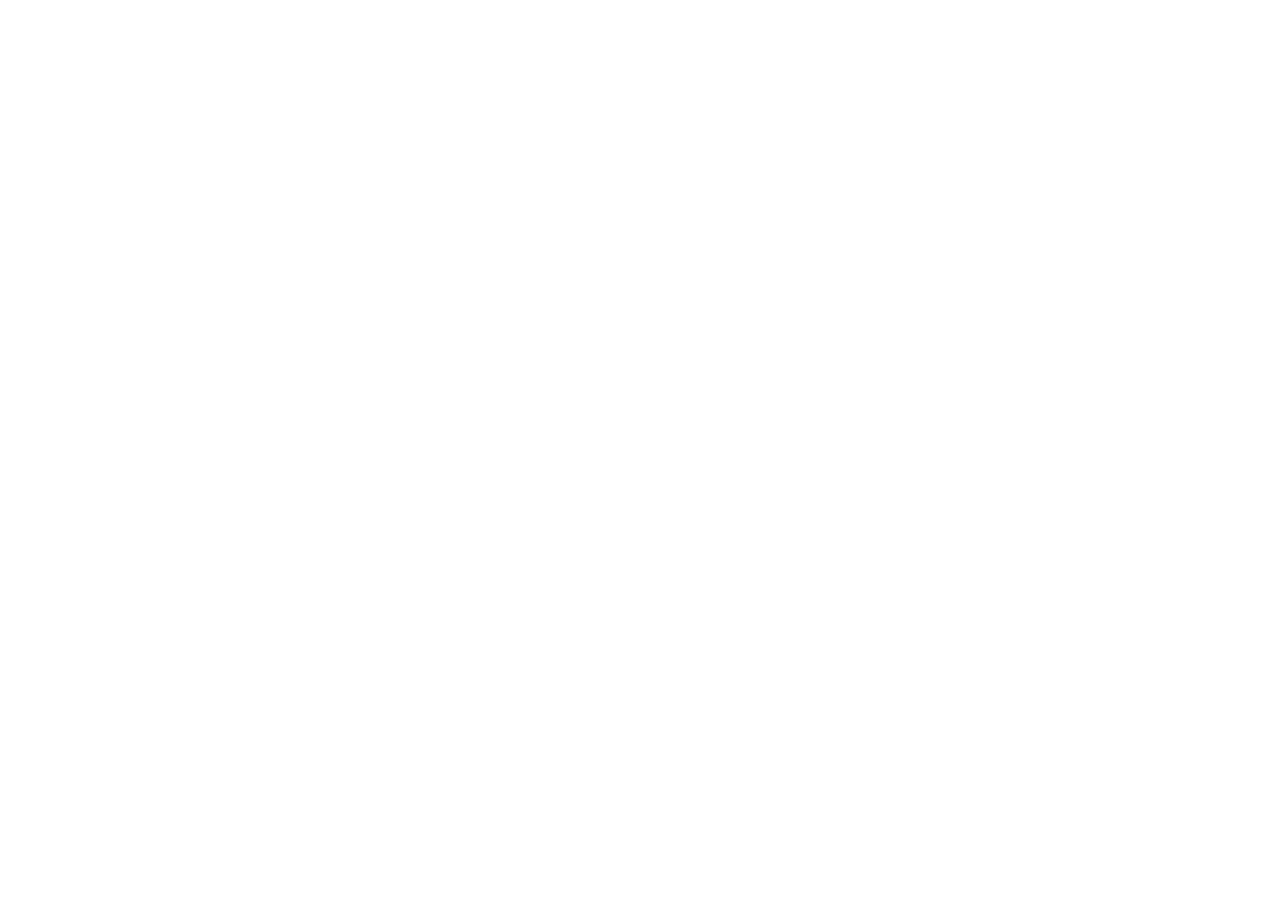
==== Paginaprimaria.html @ e2592607 "se modifico el archivo pagina principal" ====
<!DOCTYPE html>
<html lang="en">
<head>
    <meta charset="UTF-8">
    <meta http-equiv="X-UA-Compatible" content="IE=edge">
    <meta name="viewport" content="width=device-width, initial-scale=1.0">
    <title>Document</title>
</head>
<body>
    
</body>
</html>
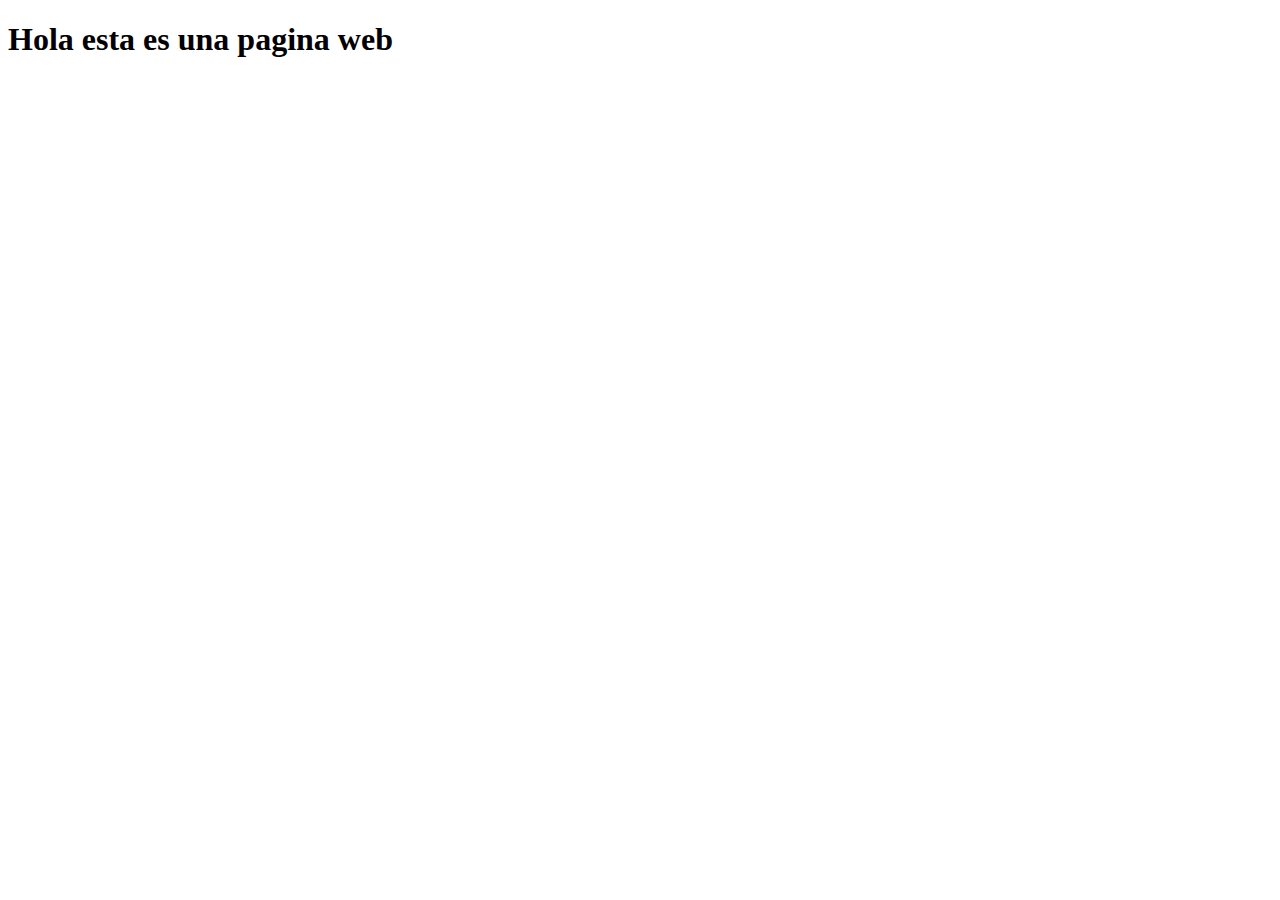
==== commit 39016f18: "Se agrego un h2 a la principal" ====
--- a/Paginaprimaria.html
+++ b/Paginaprimaria.html
@@ -7,6 +7,6 @@
     <title>Document</title>
 </head>
 <body>
-    
+    <h1>Hola esta es una pagina web</h1>
 </body>
 </html>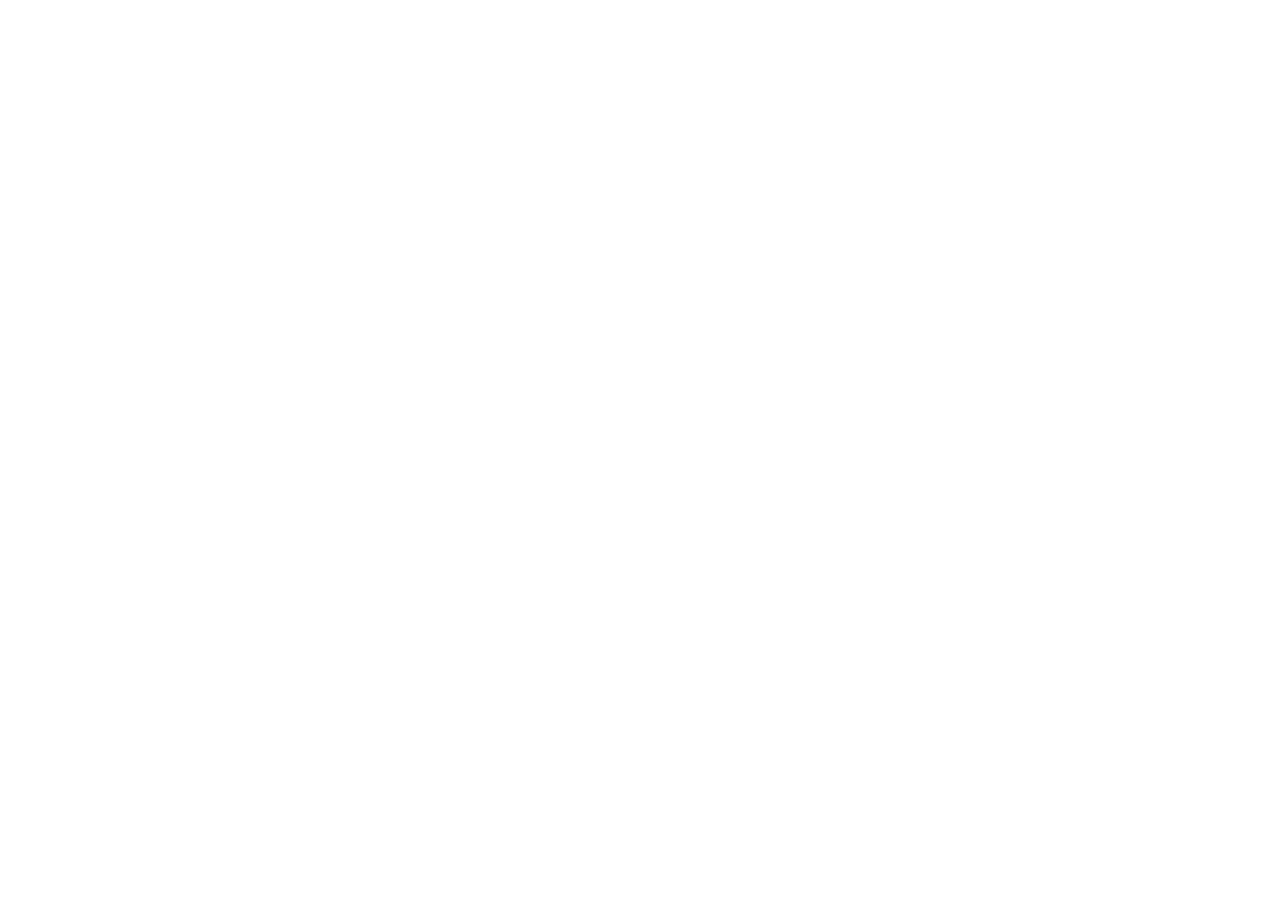
==== commit 8d646fa1: "Merge remote-tracking branch 'origin/main' into main" ====
--- a/Paginaprimaria.html
+++ b/Paginaprimaria.html
@@ -7,6 +7,6 @@
     <title>Document</title>
 </head>
 <body>
-    <h1>Hola esta es una pagina web</h1>
+    
 </body>
 </html>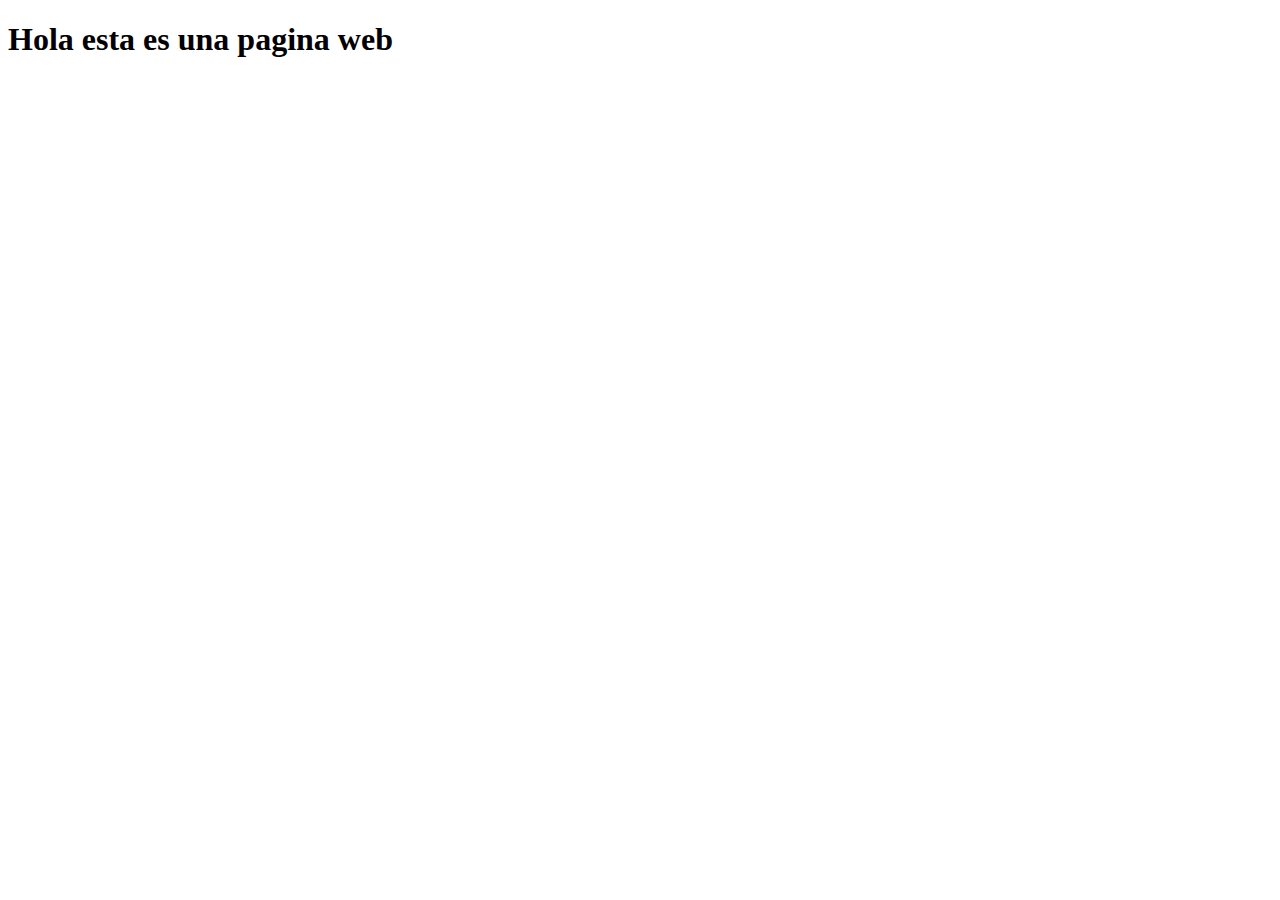
==== commit fd7e748d: "Merge remote-tracking branch 'origin/main' into main" ====
--- a/Paginaprimaria.html
+++ b/Paginaprimaria.html
@@ -7,6 +7,6 @@
     <title>Document</title>
 </head>
 <body>
-    
+    <h1>Hola esta es una pagina web</h1>
 </body>
 </html>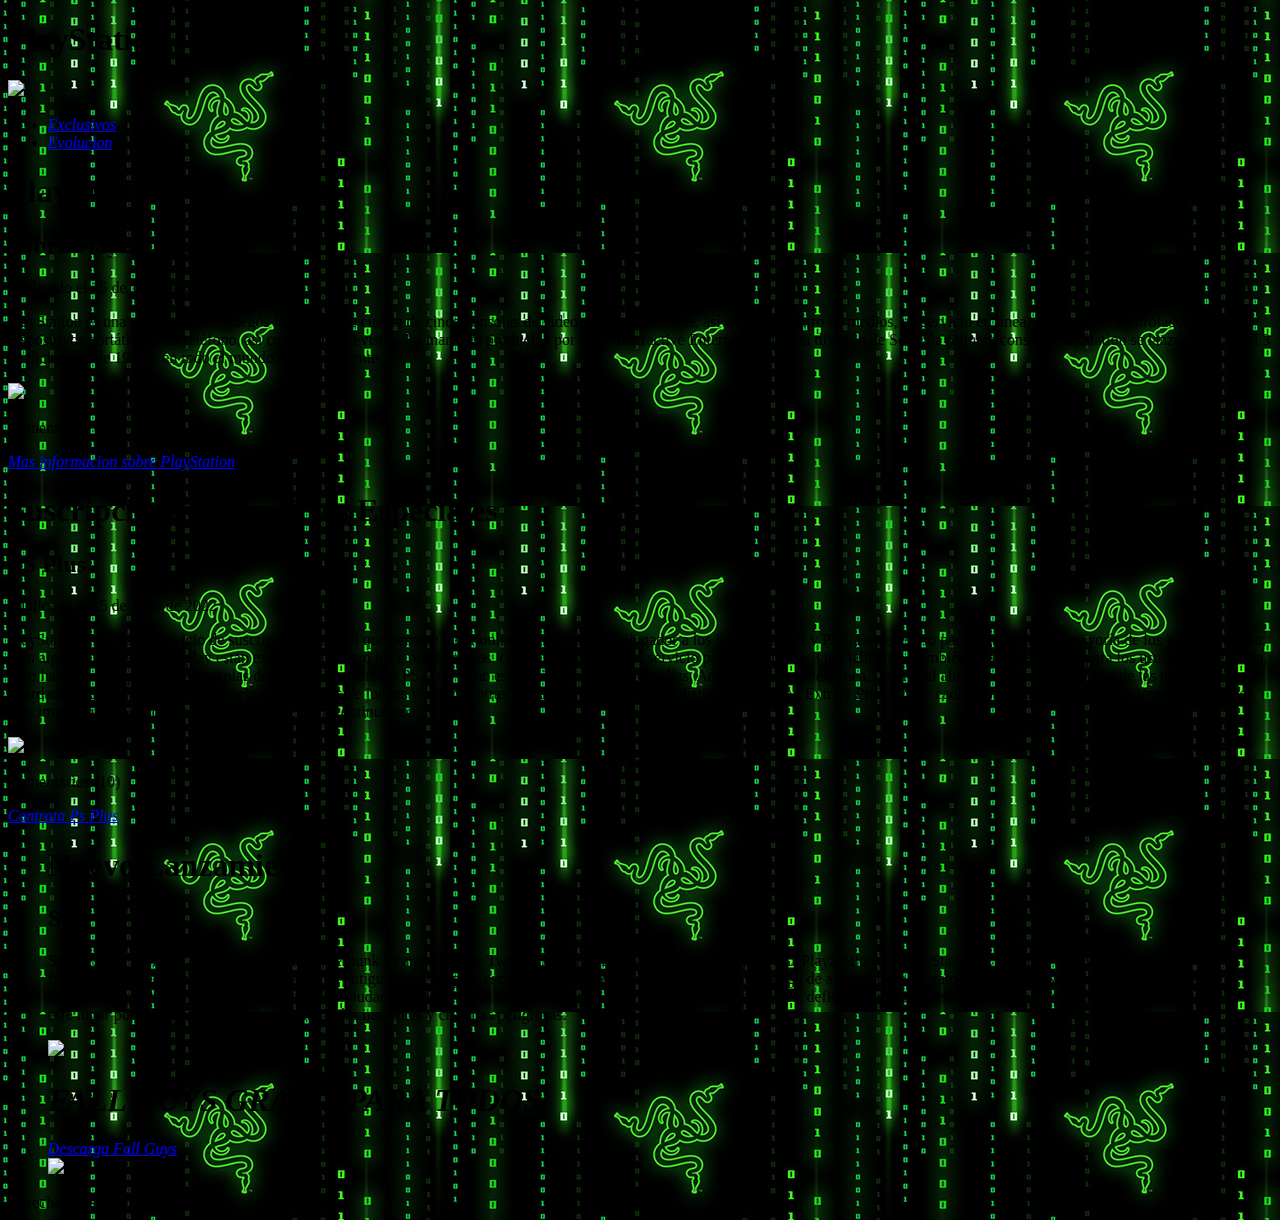
==== commit 65ba2e16: "Se agregaron imagenes a la carpeta images y se modifico el archivo pagina principal" ====
--- a/Paginaprimaria.html
+++ b/Paginaprimaria.html
@@ -1,12 +1,126 @@
 <!DOCTYPE html>
-<html lang="en">
-<head>
-    <meta charset="UTF-8">
-    <meta http-equiv="X-UA-Compatible" content="IE=edge">
-    <meta name="viewport" content="width=device-width, initial-scale=1.0">
-    <title>Document</title>
-</head>
-<body>
-    <h1>Hola esta es una pagina web</h1>
-</body>
+<html lang="es">
+  <head>
+    <meta charset="utf-8"/>
+    <title>Venta de Computadoras</title>
+    <meta  name="description" content="Esta es mi primer pagina web "/>
+    <meta name="Estuardo Rodas " content="Video Juegos"/>
+    <meta name="keywords" content="Mi primer blog, mi primer pagina, pagina web"/>
+    <link rel="stylesheet" href="diseno.css">
+  </head>
+  <body background="images/fondo.jpg" >
+
+    <div class="agrupar">
+      <header class="cabecera" >
+          <h1 > PlayStation</h1>
+          <img  src="images/Logoplaystation.png"/>
+       </header>
+    
+       <nav class="menu" >
+             <ul>
+    
+              <li> <address>
+                <a href="file:///C:/Users/rodas/Desktop/Pagina%20Web/exclusivos.html"> Exclusivos </a>
+            </address></li>
+
+         <li> <address>
+                <a href="file:///C:/Users/rodas/Desktop/Pagina%20Web/evolucion.html"> Evolucion  </a>
+            </address> </li>
+          
+            </ul>
+       </nav>
+    
+       <section class="seccion">
+    
+        <article>
+             <hgroup>
+                <h1> PlayStation</h1>
+                <h2>Sobre PlayStation</h2>
+    
+             </hgroup>
+            <time datetime="15-07-2022" >Publicado el 15 de Julio de 2022 </time>
+            <p> PlayStation es una marca de videojuegos japonesa que cuenta  de cinco consolas de videojuegos domésticas, 
+              así como un centro de medios, un servicio en línea, una línea de controladores, dos dispositivos portátiles y
+               un teléfono, así como varias revistas. La marca es producida por Sony Interactive Entertainment, una división
+                de Sony; la primera consola
+               PlayStation se lanzó en Japón el 3 de diciembre de 1994 y en todo el mundo el año siguiente. </p>
+                <img  src="images/playstation.png" />
+                <footer>
+       <p>  Comentarios (5)</p>
+                </footer>
+                <address>
+                <a href="https://www.youtube.com/watch?v=qNGBmmd3kRM"> Mas informacion sobre PlayStation </a>
+            </address>
+        </article>
+    
+        <article>
+            <hgroup>
+                <h1> Suscripciones y Servicios Especiales</h1>
+                <h2>PS Plus</h2>
+            </hgroup>
+            <time datetime="15-07-2022" >Publicado el 15 de Julio de 2022 </time>
+            <p> PlayStation Plus es un servicio de suscripción mensual que permite jugar online y en modo multijugador 
+              a los juegos de PS4 y PS5.
+
+              Es necesario para jugar a la gran mayoría de los juegos en línea; 
+              sólo algunos títulos free-to-play están exentos.
+              
+              Comenzó hace muchos años, con el lanzamiento del servicio para PlayStation 3 inicialmente. 
+              También estaba disponible para los usuarios de PS Vita, pero hace tiempo que ambas consolas 
+              dejaron de funcionar y PS Plus ya no está activo en ninguna de ellas.
+              
+              Además del juego en línea, incluye el almacenamiento en la nube de las partidas guardadas,
+               descuentos, acceso a pruebas anticipadas de juegos y algunas otras ventajas.
+              
+              Hay tres niveles distintos -Esencial, Extra y Premium- y cada uno de ellos incluye
+               complementos cada vez más impresionantes. Puedes leer más sobre ellos a continuación.</p>
+               
+
+                <img  src="images/psplus.jpg" />
+                 <footer>
+       <p> Comentarios (10)</p>
+                 </footer>
+                 <address>
+                  <a href="https://www.playstation.com/es-gt/ps-plus/?smcid=pdc%3Aes-gt%3Aabout-playstation-store%3Aprimary%20nav%3Amsg-services%3Aps-plus"> 
+                    Contrata Ps Plus</a>
+              </address>
+        </article>
+    
+       </section>
+    
+         <aside class="columna">
+          <blockquote >
+            <h1>Nuevo Lanzamiento</h1>
+            <h2>Stray</h2>
+                <p>
+                  Stray es una aventura de acción de estilo cyberpunk a cargo de Blue Twelve Studio y Annapurna Interactive
+                   para PC, PlayStation 4 y PlayStation 5. Perdido, solo y separado de su familia,
+                    un gato callejero debe desentrañar un antiguo misterio para escapar de una ciudad olvidada.
+                     Stray es un juego de aventuras de un gato en tercera persona ambientado en los callejones 
+                     iluminados por el neón de una ciberciudad decadente y sus turbios rincones. Deambula por los 
+                     alrededores, defiéndete de amenazas imprevistas y resuelve los misterios de este lugar 
+                     poco acogedor habitado por androides inocentes y criaturas peligrosas.
+                </p>
+                 <img src="images/stray.jpg">
+              </blockquote>
+    
+               <blockquote >
+                <address>
+                  <h1>FALL GUYS GRATIS PARA TODOS</h1>
+                  <a href="https://www.fallguys.com/es-ES/download"> 
+                    Descarga Fall Guys  </a>
+              </address>
+               <img src="images/fallguys.jpg">
+               
+               </blockquote>
+         </aside>
+    
+         <footer  class="pie">
+            Derechos Reservados 2022-2024
+    
+         </footer>
+    </div>
+
+  </body>
+
 </html>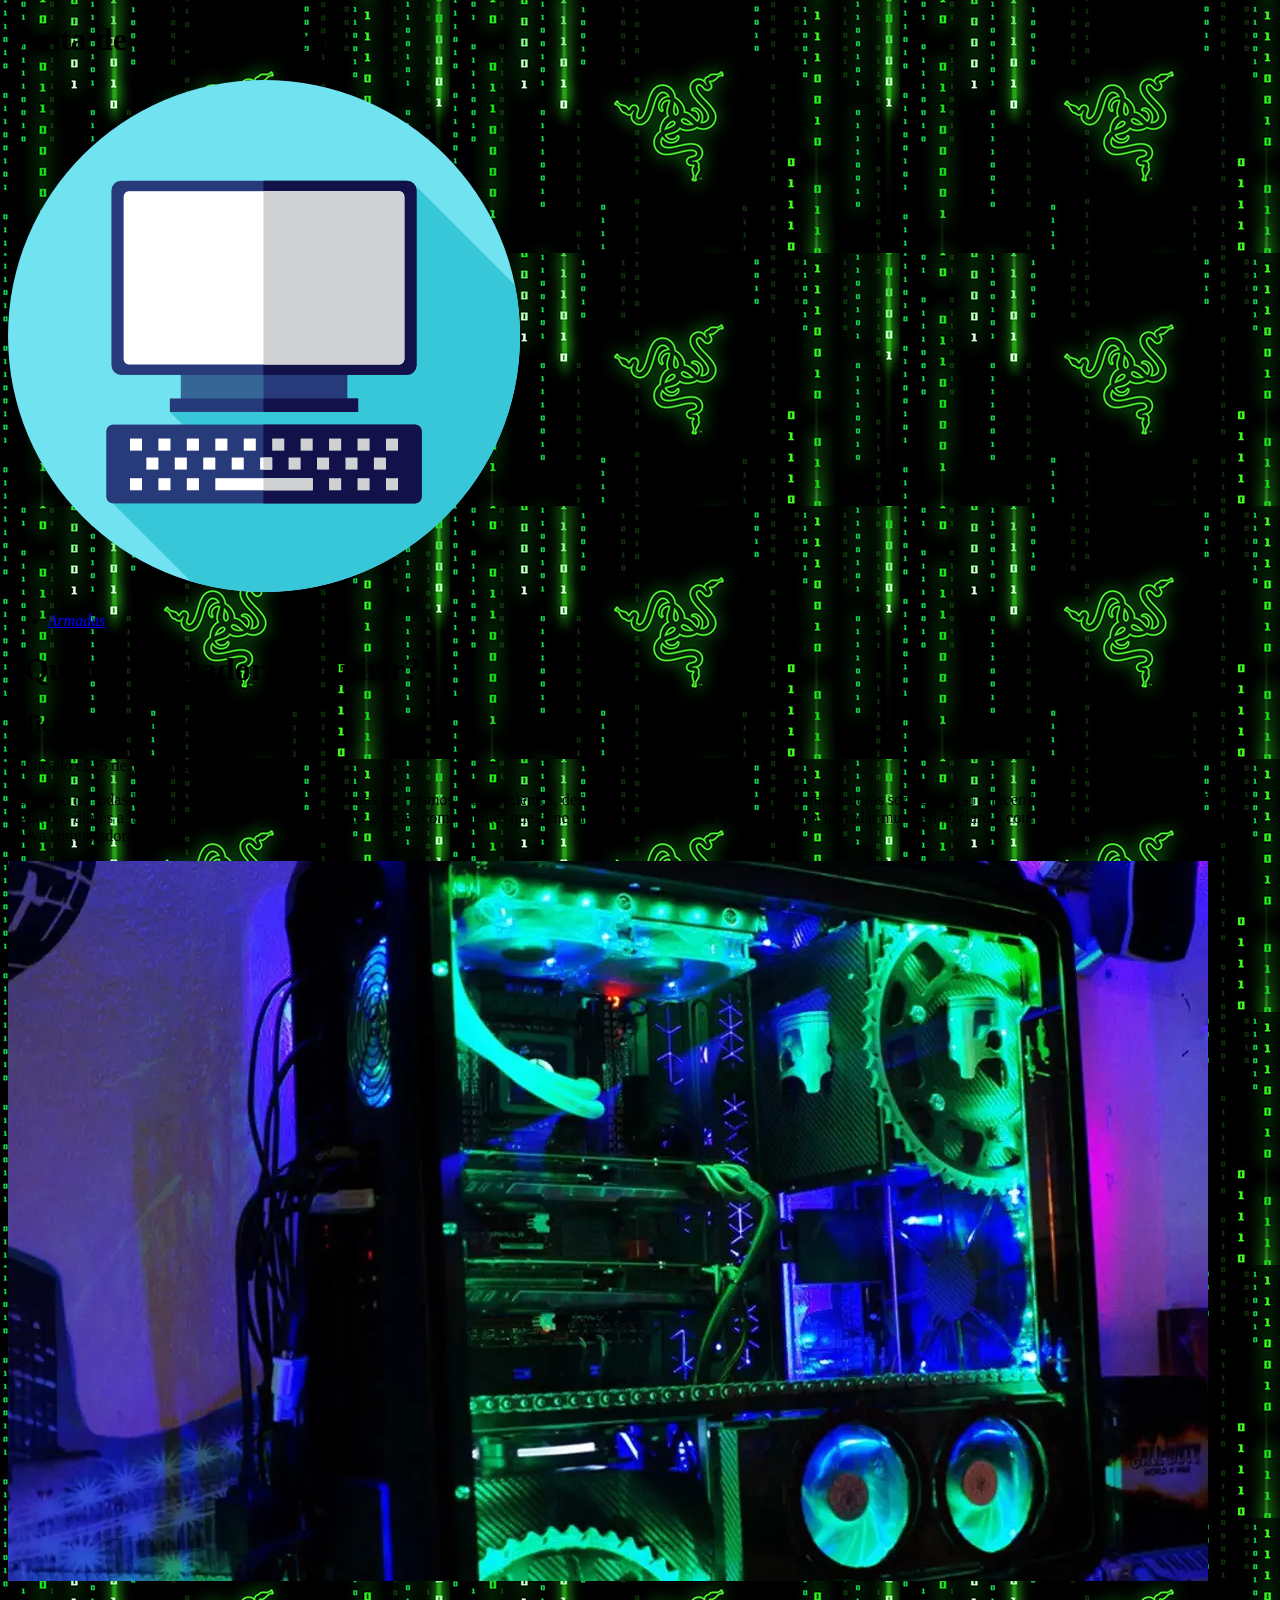
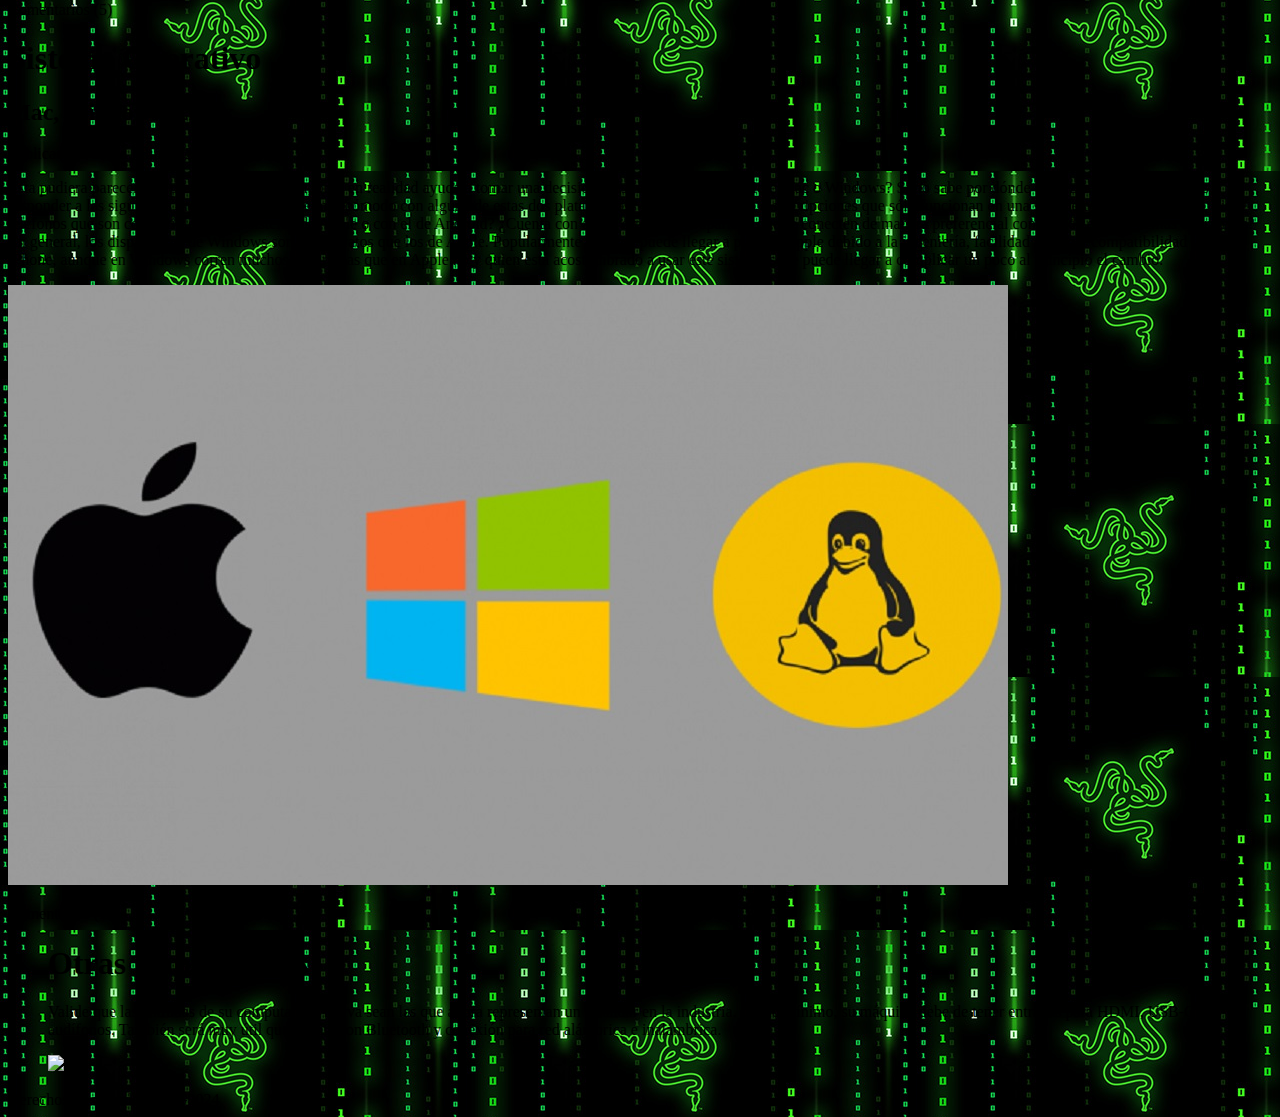
==== commit 9f266162: "Se agregaron mas imagenes y se modifico la estructura de la pagina" ====
--- a/Paginaprimaria.html
+++ b/Paginaprimaria.html
@@ -4,7 +4,7 @@
     <meta charset="utf-8"/>
     <title>Venta de Computadoras</title>
     <meta  name="description" content="Esta es mi primer pagina web "/>
-    <meta name="Estuardo Rodas " content="Video Juegos"/>
+    <meta name="Estuardo Rodas " content="Computadoras"/>
     <meta name="keywords" content="Mi primer blog, mi primer pagina, pagina web"/>
     <link rel="stylesheet" href="diseno.css">
   </head>
@@ -12,107 +12,82 @@
 
     <div class="agrupar">
       <header class="cabecera" >
-          <h1 > PlayStation</h1>
-          <img  src="images/Logoplaystation.png"/>
+          <h1 > Venta de Computadoras</h1>
+          <img  src="images/icon.png"/>
        </header>
     
        <nav class="menu" >
              <ul>
     
               <li> <address>
-                <a href="file:///C:/Users/rodas/Desktop/Pagina%20Web/exclusivos.html"> Exclusivos </a>
+                <a href="file:///C:/Users/rodas/Desktop/Pagina%20Web/exclusivos.html"> Armadas </a>
             </address></li>
 
-         <li> <address>
-                <a href="file:///C:/Users/rodas/Desktop/Pagina%20Web/evolucion.html"> Evolucion  </a>
-            </address> </li>
-          
-            </ul>
        </nav>
     
        <section class="seccion">
     
         <article>
              <hgroup>
-                <h1> PlayStation</h1>
-                <h2>Sobre PlayStation</h2>
+                <h1> ¿Que Computadora adquirir?</h1>
+                <h2>Oficina,Personal,Gaming</h2>
     
              </hgroup>
             <time datetime="15-07-2022" >Publicado el 15 de Julio de 2022 </time>
-            <p> PlayStation es una marca de videojuegos japonesa que cuenta  de cinco consolas de videojuegos domésticas, 
-              así como un centro de medios, un servicio en línea, una línea de controladores, dos dispositivos portátiles y
-               un teléfono, así como varias revistas. La marca es producida por Sony Interactive Entertainment, una división
-                de Sony; la primera consola
-               PlayStation se lanzó en Japón el 3 de diciembre de 1994 y en todo el mundo el año siguiente. </p>
-                <img  src="images/playstation.png" />
+            <p> Así como no todas las personas somos iguales ni tenemos los mismos requerimientos, de igual forma también
+                 no todas las computadoras son iguales si ofrecen las mismas características. Por esta razón nos dimos
+                  a la tarea de clasificar y jerarquizar los grandes componentes que tiene una computadora 
+                para que pueda tener un radar mucho más claro y comprensible a la hora de comprar su nueva computadora. </p>
+                <img  src="images/gaming.jpg" />
                 <footer>
        <p>  Comentarios (5)</p>
                 </footer>
-                <address>
-                <a href="https://www.youtube.com/watch?v=qNGBmmd3kRM"> Mas informacion sobre PlayStation </a>
-            </address>
+      
         </article>
     
         <article>
             <hgroup>
-                <h1> Suscripciones y Servicios Especiales</h1>
-                <h2>PS Plus</h2>
+                <h1> Sistema Operativo</h1>
+                <h2>Mac, Windows, Linux</h2>
             </hgroup>
             <time datetime="15-07-2022" >Publicado el 15 de Julio de 2022 </time>
-            <p> PlayStation Plus es un servicio de suscripción mensual que permite jugar online y en modo multijugador 
-              a los juegos de PS4 y PS5.
-
-              Es necesario para jugar a la gran mayoría de los juegos en línea; 
-              sólo algunos títulos free-to-play están exentos.
-              
-              Comenzó hace muchos años, con el lanzamiento del servicio para PlayStation 3 inicialmente. 
-              También estaba disponible para los usuarios de PS Vita, pero hace tiempo que ambas consolas 
-              dejaron de funcionar y PS Plus ya no está activo en ninguna de ellas.
-              
-              Además del juego en línea, incluye el almacenamiento en la nube de las partidas guardadas,
-               descuentos, acceso a pruebas anticipadas de juegos y algunas otras ventajas.
-              
-              Hay tres niveles distintos -Esencial, Extra y Premium- y cada uno de ellos incluye
-               complementos cada vez más impresionantes. Puedes leer más sobre ellos a continuación.</p>
+            <p> Esta pudiera parecer una pregunta muy técnica, pero en realidad ayuda a tomar una decisión más rápidamente: 
+                ¿Prefiere Mac o Windows? Si no sabe por dónde empezar, le recomendamos responder a las siguientes preguntas:
+                ¿Se siente más cómodo con alguna de estas dos plataformas?
+                
+                ¿Tiene programas o suscripciones que sólo funcionan en una sola de estas plataformas?
+                
+                ¿Tiene teléfonos que son compatibles con el sistema de Apple o con el de Android?
+                
+                ¿Cuenta con algún otro tipo de aparatos que se conecten de manera preferencial con uno de estos sistemas operativos?
+                
+                En general, los dispositivos de Windows son más baratos que los de Apple. Popularmente la gente puede 
+                llegar a preferir Apple debido a la ingeniería, facilidad de uso y compatibilidad con los iPhone, aunque 
+                en Windows corren muchos programas que en Apple no y 
+                quien está acostumbrado a usar este sistema se le puede llegar a complicar un poco al principio el cambio.</p>
                
 
-                <img  src="images/psplus.jpg" />
+                <img  src="images/siste.jpg" />
                  <footer>
        <p> Comentarios (10)</p>
                  </footer>
-                 <address>
-                  <a href="https://www.playstation.com/es-gt/ps-plus/?smcid=pdc%3Aes-gt%3Aabout-playstation-store%3Aprimary%20nav%3Amsg-services%3Aps-plus"> 
-                    Contrata Ps Plus</a>
-              </address>
+         
         </article>
     
        </section>
     
          <aside class="columna">
           <blockquote >
-            <h1>Nuevo Lanzamiento</h1>
-            <h2>Stray</h2>
+            <h1>Otras Capacidades</h1>
+        
                 <p>
-                  Stray es una aventura de acción de estilo cyberpunk a cargo de Blue Twelve Studio y Annapurna Interactive
-                   para PC, PlayStation 4 y PlayStation 5. Perdido, solo y separado de su familia,
-                    un gato callejero debe desentrañar un antiguo misterio para escapar de una ciudad olvidada.
-                     Stray es un juego de aventuras de un gato en tercera persona ambientado en los callejones 
-                     iluminados por el neón de una ciberciudad decadente y sus turbios rincones. Deambula por los 
-                     alrededores, defiéndete de amenazas imprevistas y resuelve los misterios de este lugar 
-                     poco acogedor habitado por androides inocentes y criaturas peligrosas.
+                    Valide que las entradas de su computadora nueva sean las que ahora representan un estándar en la industria.
+                     Como mínimo, su máquina debe de tener entradas para HDMI, USB-C y audífonos. 
+                    También será muy útil que cuente con Bluetooth y conexión para red alámbrica e inalámbrica.
                 </p>
                  <img src="images/stray.jpg">
               </blockquote>
     
-               <blockquote >
-                <address>
-                  <h1>FALL GUYS GRATIS PARA TODOS</h1>
-                  <a href="https://www.fallguys.com/es-ES/download"> 
-                    Descarga Fall Guys  </a>
-              </address>
-               <img src="images/fallguys.jpg">
-               
-               </blockquote>
          </aside>
     
          <footer  class="pie">
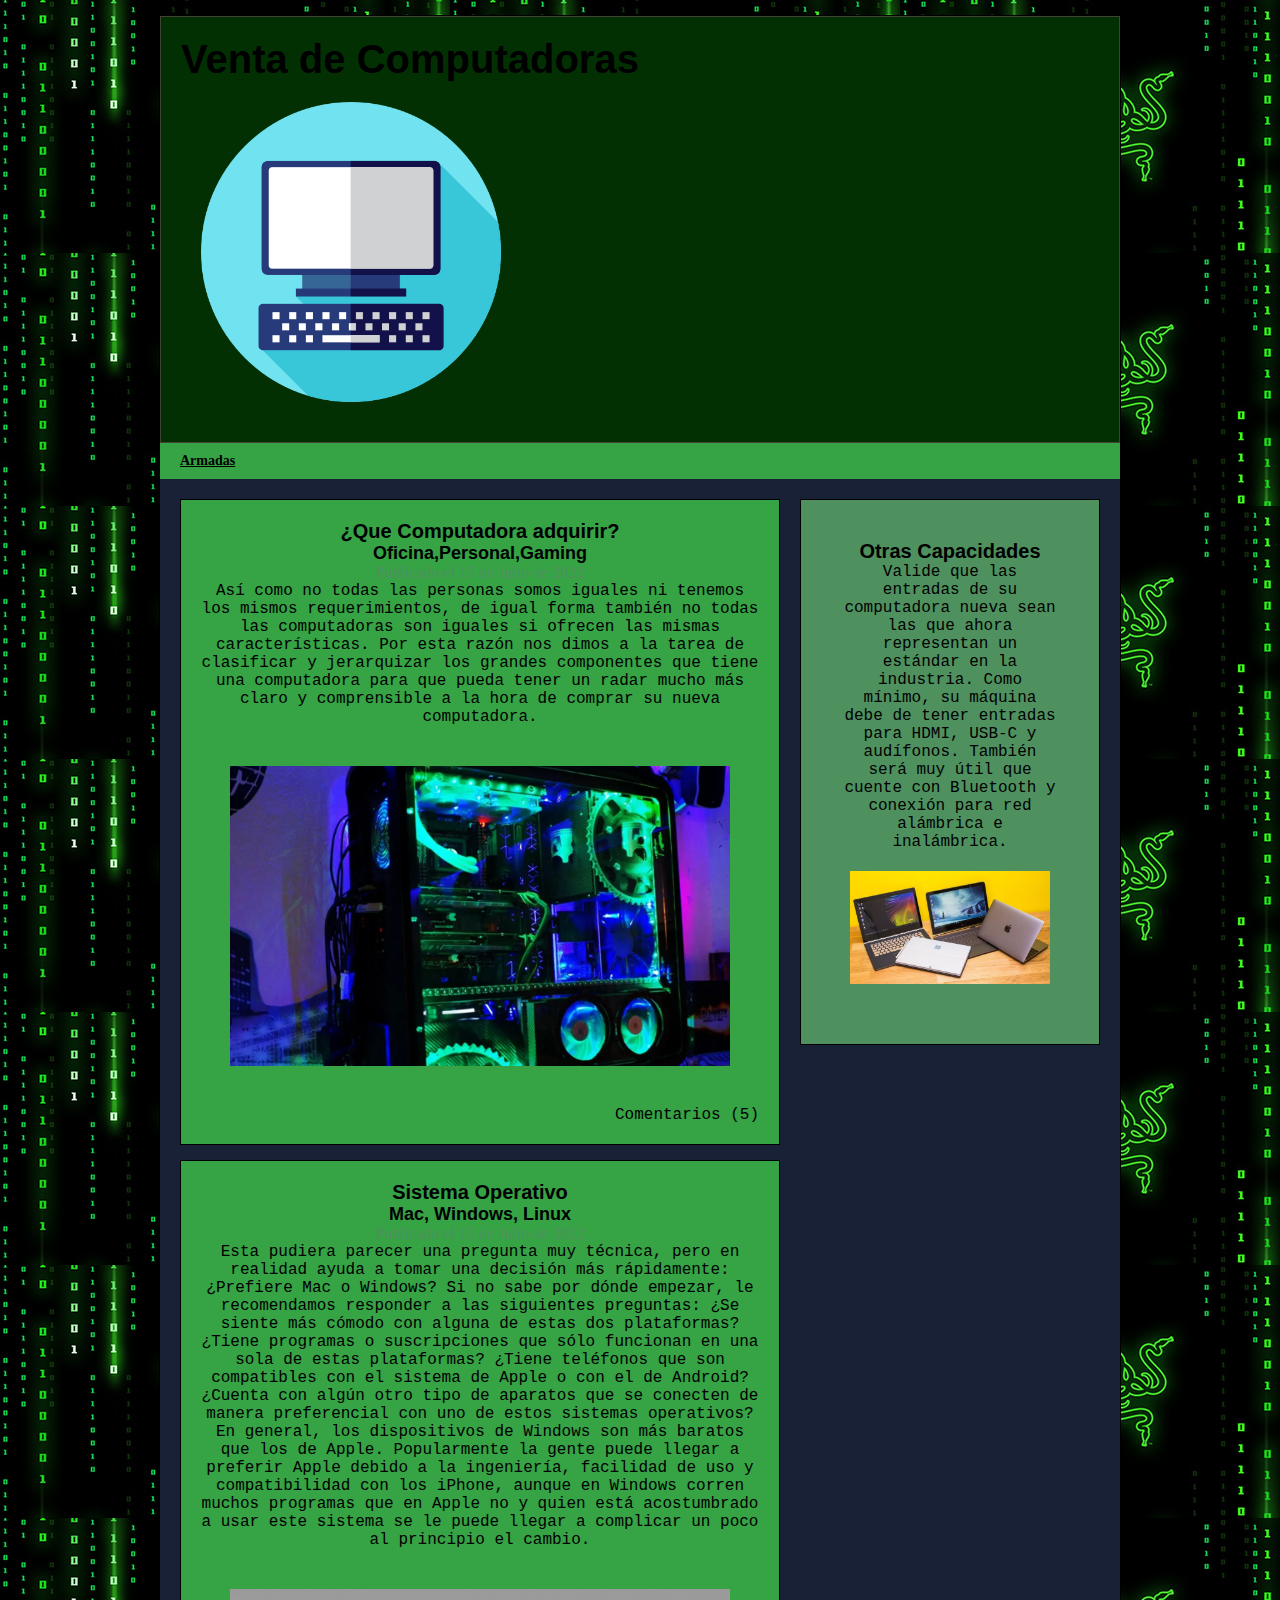
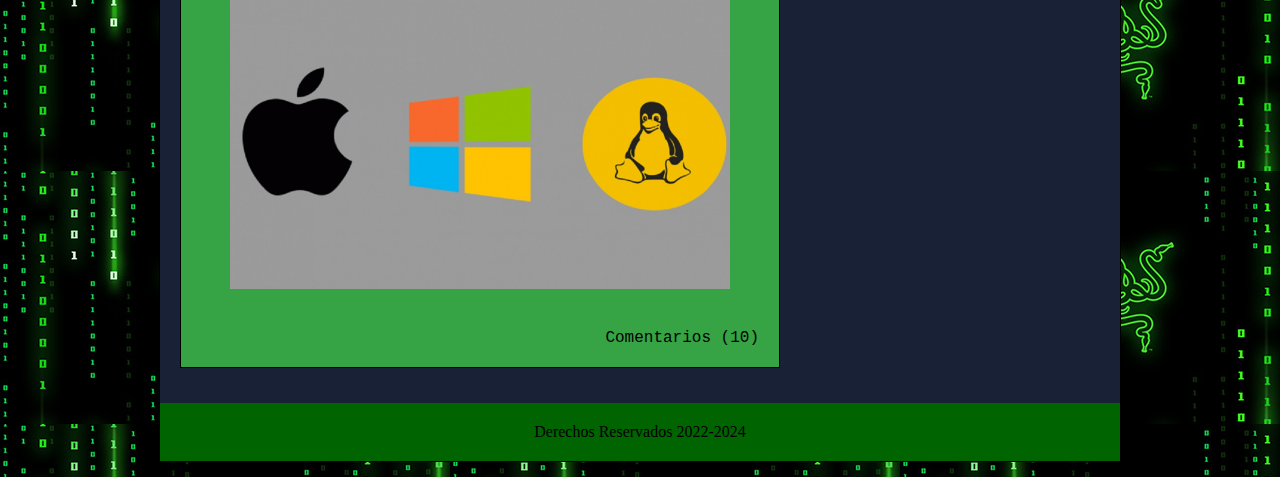
==== commit cf90b7d5: "Se termino la estructura de la pagina principal" ====
--- a/Paginaprimaria.html
+++ b/Paginaprimaria.html
@@ -85,7 +85,7 @@
                      Como mínimo, su máquina debe de tener entradas para HDMI, USB-C y audífonos. 
                     También será muy útil que cuente con Bluetooth y conexión para red alámbrica e inalámbrica.
                 </p>
-                 <img src="images/stray.jpg">
+                 <img src="images/images-2.jpg">
               </blockquote>
     
          </aside>
--- a/diseno.css
+++ b/diseno.css
@@ -0,0 +1,148 @@
+*{
+    margin:0;
+    padding: 0;  
+}
+
+h1 {
+    font-size: 20px;
+    font-family: 'Lucida Sans', 'Lucida Sans Regular', 'Lucida Grande', 'Lucida Sans Unicode', Geneva, Verdana, sans-serif;
+    font-weight: bold;
+   
+}
+
+header h1{
+    font-size: 40px;
+    color:  black;
+}
+
+header img{
+    width: 300px;
+    margin-left: 20px;
+}
+
+
+
+
+h2{
+    font-weight: bold;
+    font-size: 18px;
+    font-family: sans-serif;
+}
+
+p{
+    font-family: 'Courier New', Courier, monospace;
+}
+
+a{
+    font-family: 'Courier New', Courier, monospace;
+    color:   #40b84a ;
+}
+
+header,section,footer,aside,nav,article, hgroup{
+   
+    display: block;
+}
+
+body{
+     text-align: center;
+    
+}
+
+.agrupar{
+      width: 960px;
+      border: 1px solid black;
+      margin: 15px auto;
+      background-color:  #192137 ;
+      
+}
+
+.cabecera{
+    background:    #033003  ;
+    border: 1px solid  #434234;
+    padding: 20px;
+   
+}
+
+
+
+.cabecera h1{
+    text-align: left ;
+}
+
+.menu{
+    background-color:#36a345 ;
+    padding: 5px  15px ;
+    text-align: left;
+}
+
+.menu li{
+    list-style: none;
+    padding: 5px;
+    font: bold 14px verdana;
+    display: inline-block;
+}
+
+.menu a{
+    font: bold 14px verdana;
+     color: black;
+}
+
+.seccion {
+    margin: 20px;
+    width: 600px;
+    float: left ;
+   
+    
+}
+
+article{
+    background-color: #36a345;
+    border: 1px solid black;
+    padding: 20px;
+    margin-bottom: 15px;
+}
+
+article img{
+    width: 500px;
+    margin: 40px auto;
+}
+
+time{
+    color:  #4e915f ; 
+}
+
+article footer{
+    text-align: right;
+    margin-top: 20px;
+}
+
+.columna{
+    width: 300px;
+    float: left;
+ 
+    margin: 20px 0;
+   
+}
+
+.columna blockquote{
+    border: 1px solid black;
+    padding: 40px;
+    background: #4e915f;
+    margin-bottom: 20px;
+}
+
+blockquote img{
+    width: 200px;
+}
+
+.pie{
+    clear: both;
+    padding: 20px;
+    background-color: darkgreen ;
+}
+
+img{
+   width: 100px; 
+   display: block;
+   margin: 20px auto;
+}